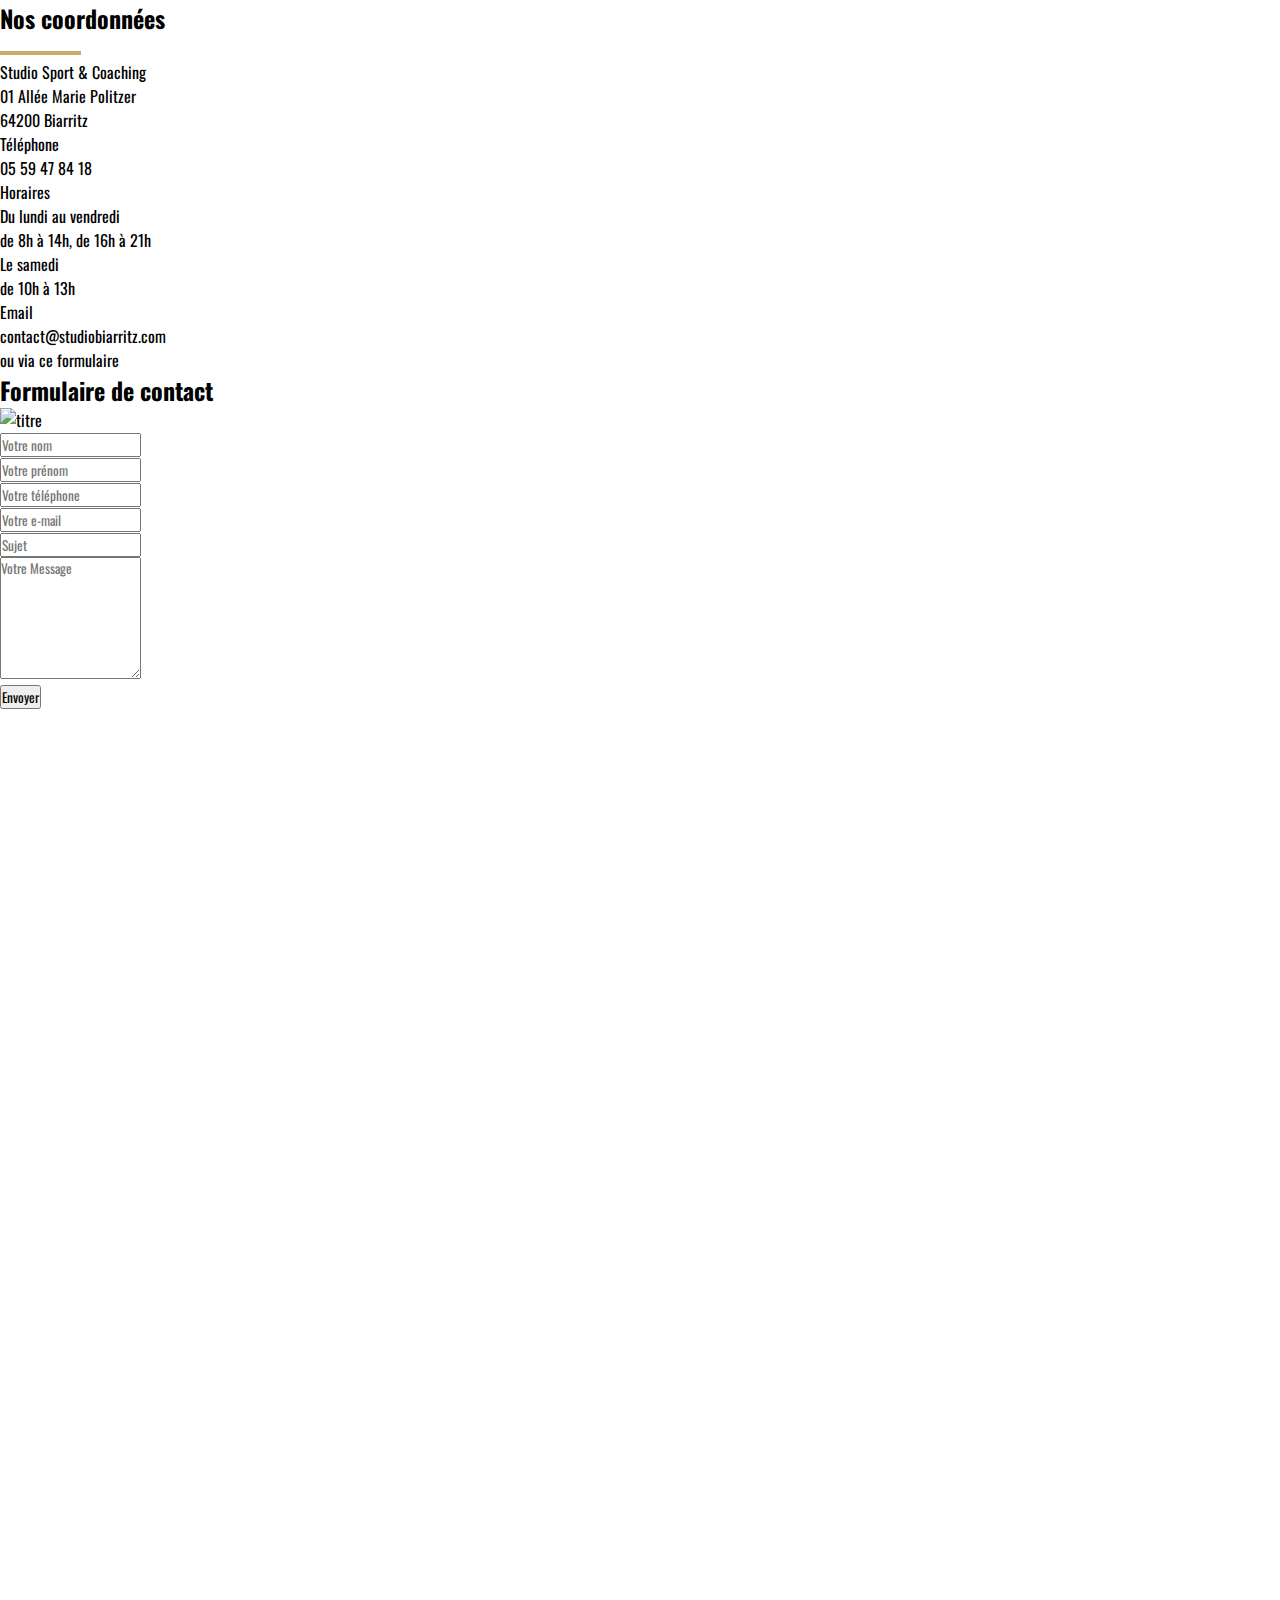
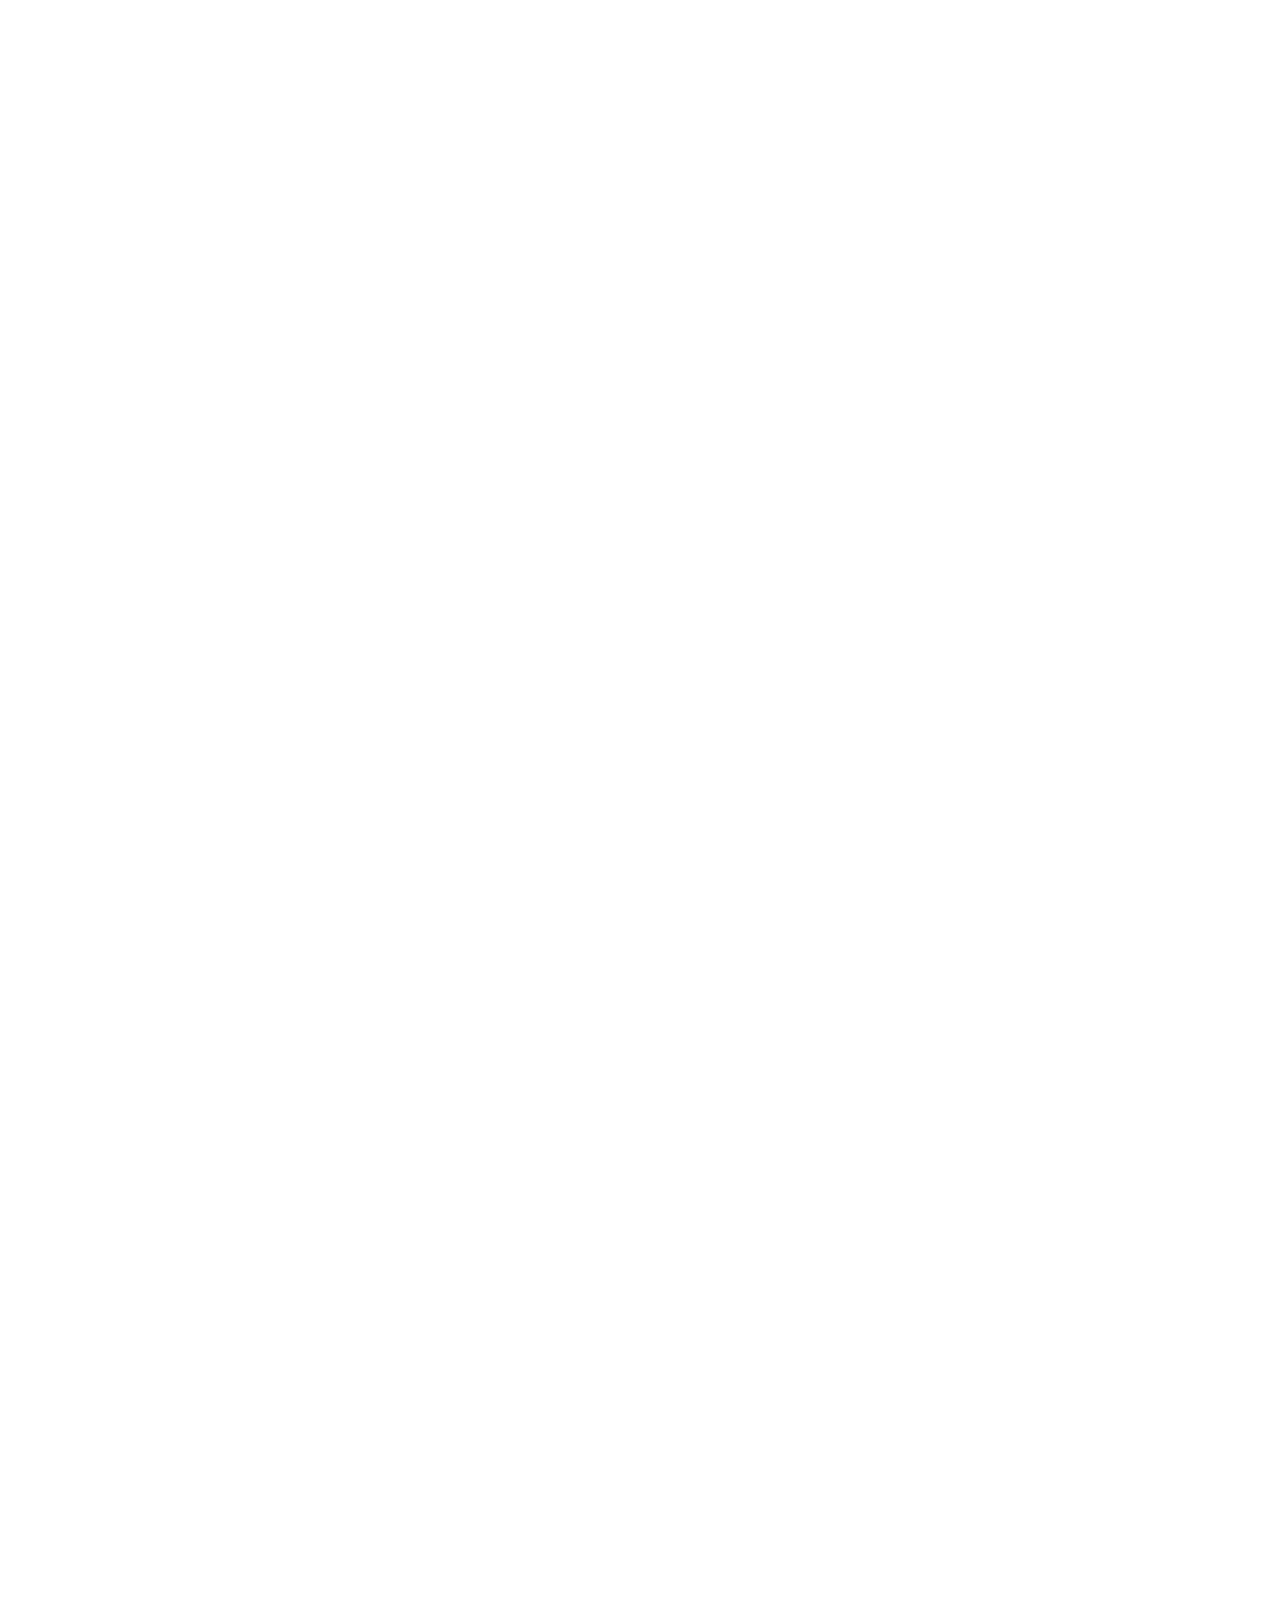
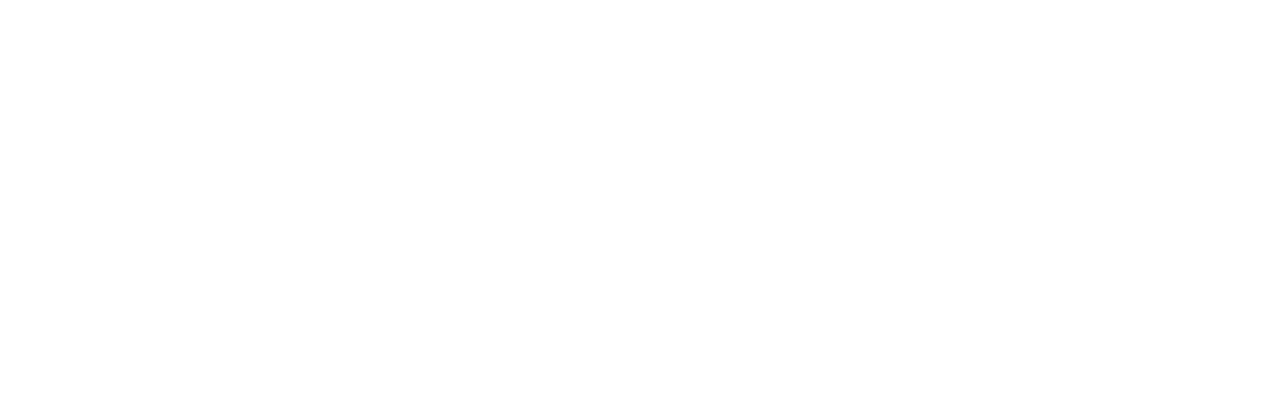
==== contact.html @ bf5719e6 "assemblage" ====
<!DOCTYPE html>
<html lang="FR-fr">

<head>
    <meta charset="UTF-8">
    <meta name="viewport" content="width=device-width, initial-scale=1.0">
    <title>Contact</title>
    <link rel="stylesheet" href="./css/style.css">
    <link href="https://cdn.jsdelivr.net/npm/bootstrap@5.3.2/dist/css/bootstrap.min.css" rel="stylesheet" integrity="sha384-T3c6CoIi6uLrA9TneNEoa7RxnatzjcDSCmG1MXxSR1GAsXEV/Dwwykc2MPK8M2HN" crossorigin="anonymous">
    <script defer src="./js/main.js"></script>
</head>

<body>

    <!-- CONTACT - SECTION 1 -->
    <section>


        <!-- GRILLE COORDONEES + FORUMUALIRE -->
        <div class="row mx-5">

            <!-- GRILLE COORDONNEES -->
            <div class="col-md-3">

                <h2 class="h1-responsive fw-bold">Nos coordonnées</h2>
                <img src="assets/img/gallery/bg_titre.jpg" alt="titre">
                <div class="mt-5">
                    <ul class="list-unstyled">
                        <li>
                            <p class="fw-bold m-0">Studio Sport & Coaching</p>
                            <p class="m-0">01 Allée Marie Politzer</p>
                            <p>64200 Biarritz</p>
                        </li>

                        <li>
                            <p class="fw-bold m-0">Téléphone</p>
                            <p>05 59 47 84 18</p>
                        </li>

                        <li>
                            <p class="fw-bold m-0">Horaires</p>
                            <p class="m-0">Du lundi au vendredi</p>
                            <p class="m-0">de 8h à 14h, de 16h à 21h</p>
                            <p class="m-0">Le samedi</p>
                            <p>de 10h à 13h</p>
                        </li>

                        <li>
                            <p class="fw-bold m-0">Email</p>
                            <p class="m-0">contact@studiobiarritz.com</p>
                            <p>ou via ce formulaire</p>
                        </li>
                    </ul>
                </div>
            </div>

            <div class="col-md-9">
                <h2 class="h1-responsive fw-bold my-1 pb-1">Formulaire de contact</h2>
                <img src="img/bg_titre.jpg" alt="titre">
                <form name="contact-form" id="formulaire" class="text-center mt-5">

                    <!--Grid row-->
                    <div class="row mt-4">

                        <!--Grid column-->
                        <div class="col-md-7">
                            <div class="md-form mb-0">
                                <input type="text" name="name" id="InputName" class="form-control bg-body-secondary rounded-0"
                                    placeholder="Votre nom">
                            </div>
                        </div>
                        <!--Grid column-->

                        <!--Grid column-->
                        <div class="col-md-5">
                            <div class="md-form mb-0">
                                <input type="text" name="first_name" class="form-control bg-body-secondary rounded-0"
                                    placeholder="Votre prénom">
                            </div>
                        </div>
                        <!--Grid column-->

                    </div>
                    <!--Grid row-->

                    <!--Grid row-->
                    <div class="row mt-4">
                        <div class="col-md-4">
                            <div class="md-form mb-0">
                                <input type="tel" name="number" id="Mobile_number" class="form-control bg-body-secondary rounded-0"
                                    placeholder="Votre téléphone">
                            </div>
                        </div>
                        <div class="col-md-8">
                            <div class="md-form mb-0">
                                <input type="email" name="e-mail" id="Inputemail" class="form-control bg-body-secondary rounded-0"
                                    placeholder="Votre e-mail">
                            </div>
                        </div>
                    </div>
                    <!--Grid row-->

                    <div class="row mt-4">
                        <div class="col-md-12">
                            <div class="md-form">
                                <input type="text" name="Sujet" id="InputSujet" class="form-control bg-body-secondary rounded-0" placeholder="Sujet">
                            </div>
                        </div>
                    </div>

                    <!--Grid row-->
                    <div class="row mt-4">

                        <!--Grid column-->
                        <div class="col-md-12">

                            <div class="md-form">
                                <textarea name="message" rows="6" class="form-control bg-body-secondary rounded-0" placeholder="Votre Message"></textarea>
                            </div>

                        </div>
                    </div>
                    <!--Grid row-->
                    
                    <div class="text-md-left mt-4">
                        <button type="submit"  class="btn btn-primary">Envoyer</button>
                    </div>
                </form>

            </div>

        </div>

    </section>


</body>

</html>
---- css/style.css ----
@import url('https://fonts.googleapis.com/css2?family=Agbalumo&family=Inter:wght@100;200;300;400;500;600;700;800;900&family=Oswald:wght@500&family=Poppins:ital,wght@0,100;0,200;0,300;0,400;0,500;0,600;0,700;0,800;0,900;1,100;1,200;1,300;1,400;1,500;1,600;1,700;1,800;1,900&display=swap');
@import url('https://fonts.googleapis.com/css2?family=Open+Sans:ital,wght@0,300;0,400;0,500;0,600;0,700;0,800;1,300;1,400;1,500;1,600;1,700;1,800&display=swap');

*{
    margin: 0;
    padding: 0;
    box-sizing: border-box;
    font-family: 'Oswald', sans-serif;
}
body{
    height: 400vh;
}
.ff-op{
    font-family: 'Open Sans', sans-serif;
}
/* NAVBAR - INDEX */
    /* width: auto;
    justify-content: space-between; */
.w-10{
    width: 10%;
}
.w-30{
    width: 30%;
}
.w-20{
    width: 20%;
}
.w-35{
    width: 35%;
}
.w-40{
    width: 40%;
}
.w-45{
    width: 45%;
}
.w-95{
    width: 95%;
}
.h-100px{
    height: 100px;
}
.w-60{
    width: 60%;
}
.w-15{
    width: 15%;
}
.start-25{
    left: 23%!important;
}
.dropdown-item:hover{
    color: #CBAC6B!important;
}
.gold{
    background: #CBAC6B;
}
.navbar{
    position: absolute;
    z-index: 1;
    width: 100%;
    justify-content: space-between;
    font-size: 26px;
}
.navbar-toggler-icon {
    background-image: url("data:image/svg+xml,%3csvg xmlns='http://www.w3.org/2000/svg' viewBox='0 0 30 30'%3e%3cpath stroke='rgba(255, 255, 255, 1)' stroke-linecap='round' stroke-miterlimit='10' stroke-width='2' d='M4 7h22M4 15h22M4 23h22'/%3e%3c/svg%3e")
}
.carousel-h{
    height: 985px!important;
}
.fs-card{
    font-size: 14px;
}

.nav-link{
    text-transform: uppercase;
}
nav ul {
    display: flex;
    padding-left: 0!important;
}
nav ul li{
    list-style: none;
}

.navbar-nav .nav-item:hover {
    background-color: rgb(199, 163, 95);
}
.navbar-nav .nav-item {
    transition: background-color 0.4s ease; 
}
.mobile{
    padding-top: 5px;
    height: 40px;
}
.bandeauFr{
    clip-path: polygon(100% 0, 100% 80%, 50% 100%, 0 80%, 0 0);
    background: #cbac6b;
    width: 35px;
    text-align: center;
    text-decoration: underline;
    right: 2%;
}
/* SLIDER */
.carousel-indicators [data-bs-target]{
    border: solid 2px white;
    border-radius: 100% ;
    height: 15px;
    width: 15px;
    background: none;
}
.carousel-indicators .active{
    background: white!important;
}
/* BOUTTON SLIDER + D'INFOS */
.btn-slider {
    font-weight: 1em;
    letter-spacing: 0.20em;
    background: none;
    position: absolute;
    bottom: 25%;
    left: 50%;
    transform: translate(-50%,-50%);
}
.btn-slider:hover{
    background-color:rgb(199, 163, 95); 
}
.bottom-40{
    bottom: 40%;
}
/* ------------coach----------- */
.custom-bg-1{
    background-image: url(/assets/img/gallery/activites/bg_activite_1.jpg);
    background-size: cover;
    background-position: center;
}
.custom-bg-2{
    background-image: url(/assets/img/gallery/activites/bg_activite_2.jpg);
    background-size: cover;
    background-position: center;
}
.custom-bg-3{
    background-image: url(/assets/img/gallery/activites/bg_activite_3.jpg);
    background-size: cover;
    background-position: center;
}
.custom-bg-4{
    background-image: url(/assets/img/gallery/activites/bg_activite_4.jpg);
    background-size: cover;
    background-position: center;
}

.custom-bg-1, .custom-bg-2, .custom-bg-3, .custom-bg-4{
    height: 460px;
}
    
.grid-img{
    width: 30px;
    height: 3px;
    margin-top: 10px;
    transition: width 0.5s ease;
}
    
.grid-a:hover + .grid-img{
    width: 200px;
}
    
.icon-size{
    height: 100px;
}

/* CARD */
.card-link::after{
    content: "";
    border-bottom: solid 3px black;
    position: absolute;
    width: 20%;
    bottom: -7px;
    left: 0;
    transition: width 0.3s;
}
.card-link:hover::after{
    width: 100%;
}
/* ------------------Présentation----------------------- */
.présentation{
    background: center url("/assets/img/visuel/visuel_3.jpg");
    background-size: cover;
    height: 500px;
    width: 100%;
}

/* X-Small devices (portrait phones, less than 1281px) */
@media screen and (max-width: 1200px){
  
   
/* BOUTTON SLIDER + D'INFOS */
.btn-slider {
    font-weight: 1em;
    letter-spacing: 0.20em;
    background: none;
    position: absolute;
    bottom: 15%;
    left: 50%;
    transform: translate(-50%,-50%);
}
.btn-slider:hover{
    background-color:rgb(199, 163, 95); 
}
/* PARAGRAPHE SLIDER */
/* LOGO STUDIO */

}

@media screen and (min-width: 992px){

.logo-site{
    width: 150px;
}
.fontSize{
    font-size: 20px;
}
.navbar-nav{
    width: 95%;
}
.w-95{
    width: 100%;
}

    /* BOUTTON SLIDER + D'INFOS */
.btn-slider {
    font-weight: 1em;
    letter-spacing: 0.20em;
    background: none;
    position: absolute;
    bottom: 15%;
    left: 50%;
    transform: translate(-50%,-50%);
}
.btn-slider:hover{
    background-color:rgb(199, 163, 95); 
}
/* PARAGRAPHE SLIDER */
.pslider {
    text-align: center;
    font-weight: 100em;
    font-size: 1em;
    color: white;
    position: absolute;
    bottom: 25%;
    left: 50%;
    transform: translate(-50%,-50%);
}
}
@media screen and (min-width: 1400px){
    .navbar-nav{
        width: 60%!important;
    }
    .w-95{
        width: 95%;
    }
    
   
}
@media screen and (max-width: 576px) { 
  /* BOUTTON SLIDER + D'INFOS */
.btn-slider {
    height: 5px;
    width: 20%;
    padding-bottom: 3%;
    font-size: 45%;
    background: none;
    position: absolute;
    bottom: 15%;
    left: 50%;
    transform: translate(-50%,-50%);
}

/* PARAGRAPHE SLIDER */
.pslider {
    text-align: center;
    font-size: 0.60em;
    color: white;
    position: absolute;
    bottom: 25%;
    left: 50%;
    transform: translate(-50%,-50%);
} 
/* APPARENCE LOGO */
.logo-site {
    width: 60px;
    height: 25px;
}

/* APPARENCE BURGER QUAND RESPONSIVE */
nav ul li {
    font-size: 8px;
}
  
}
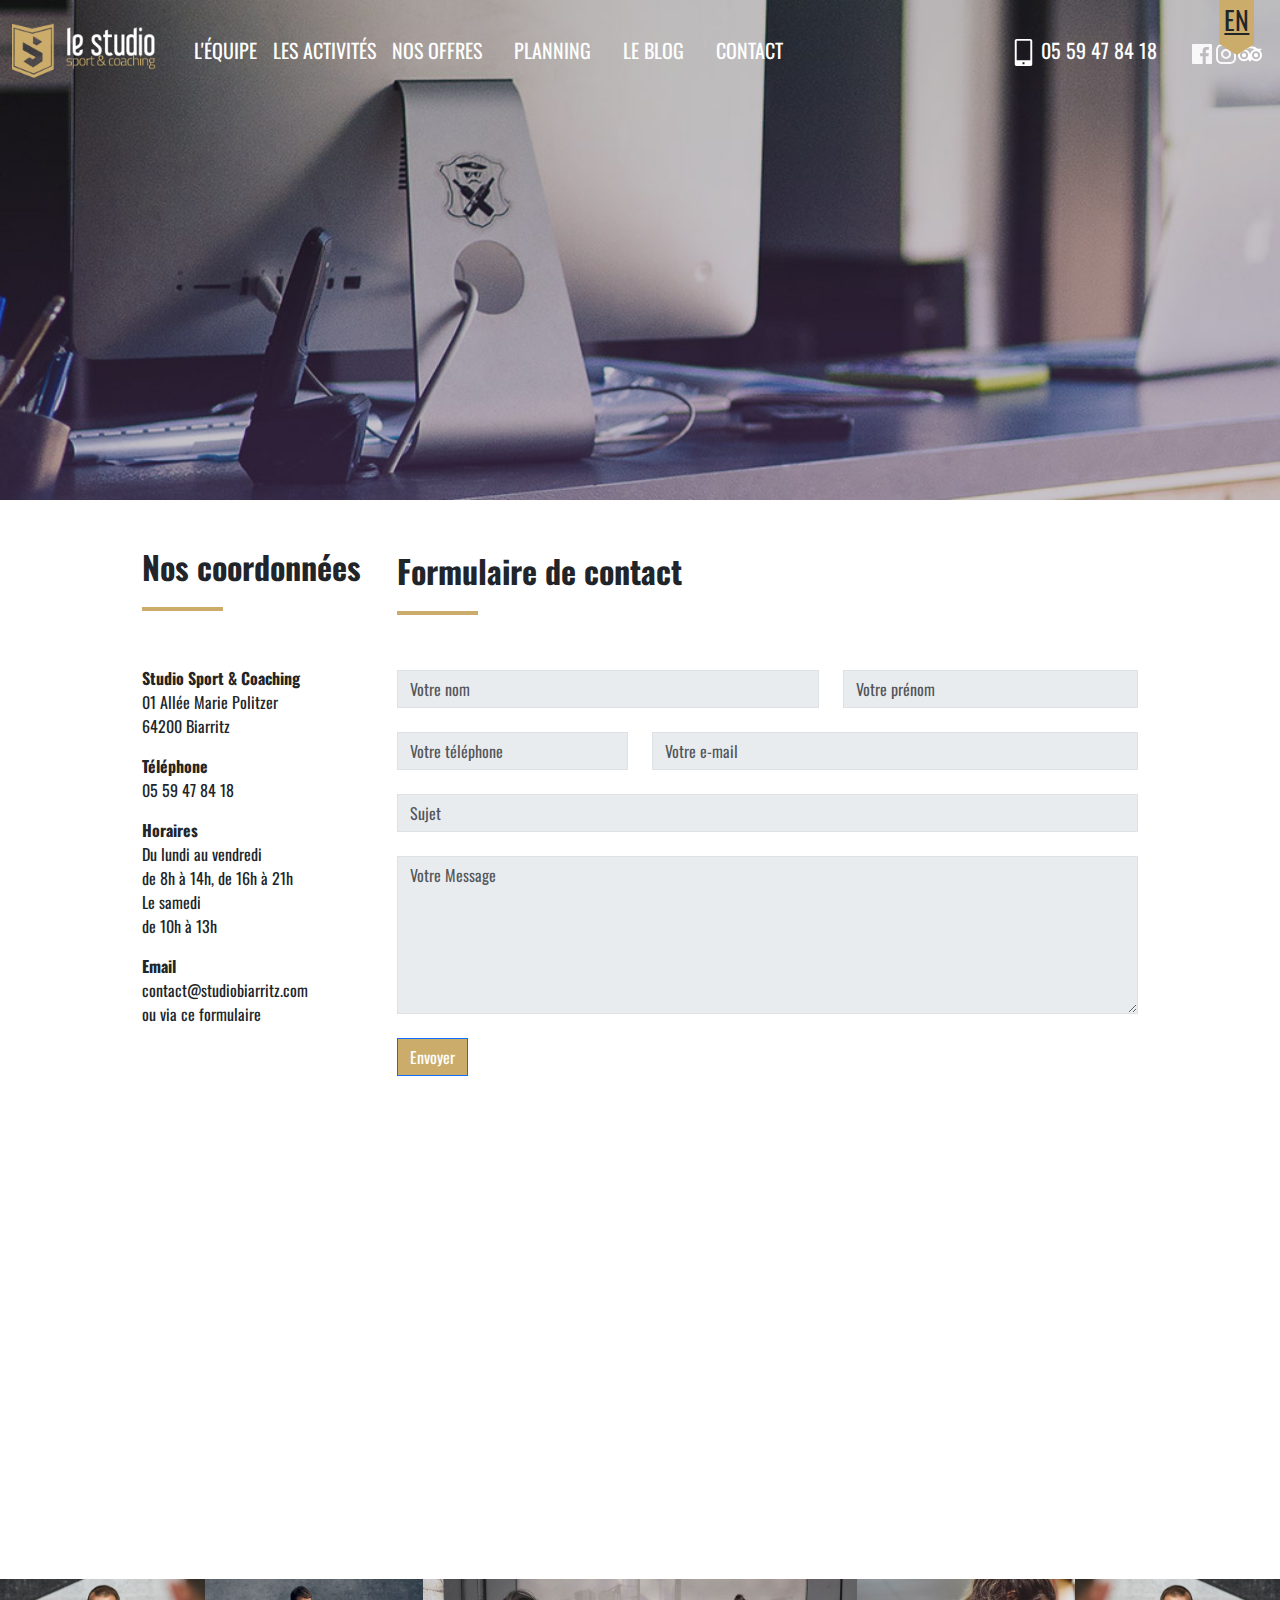
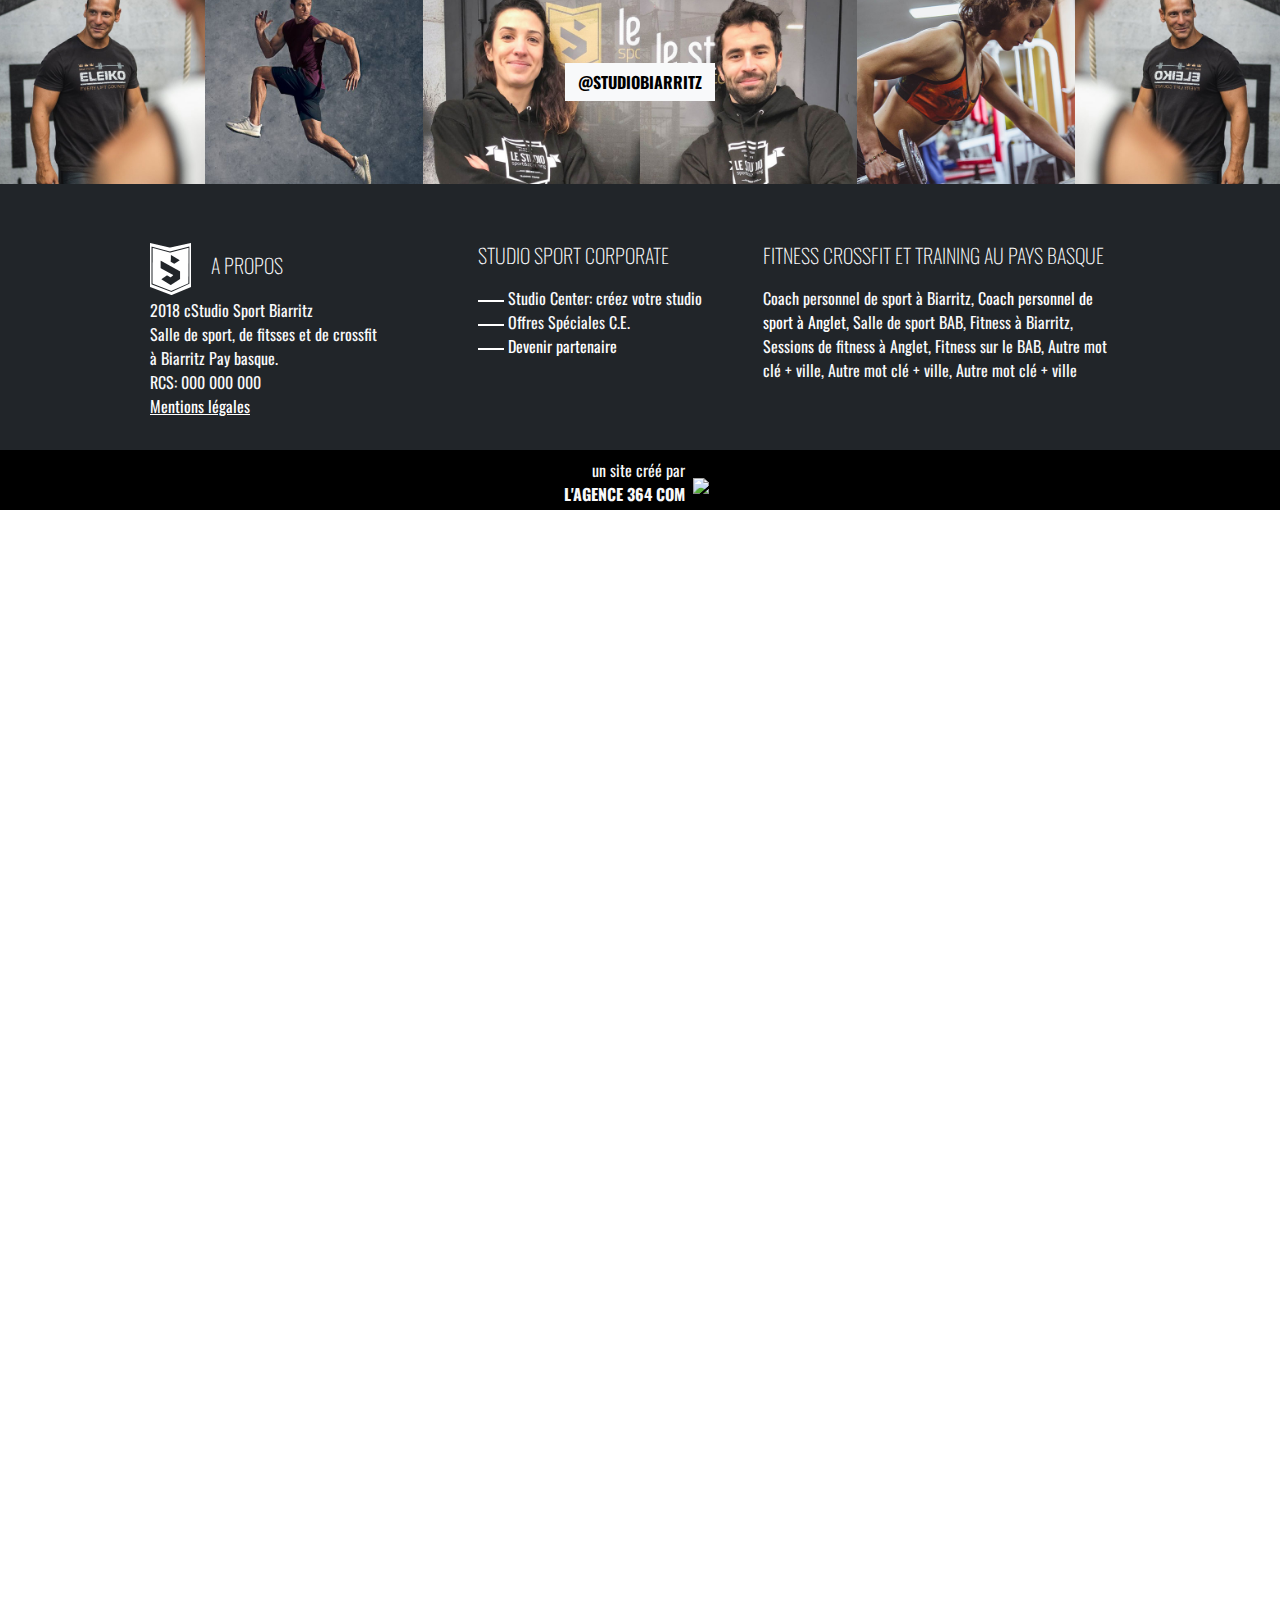
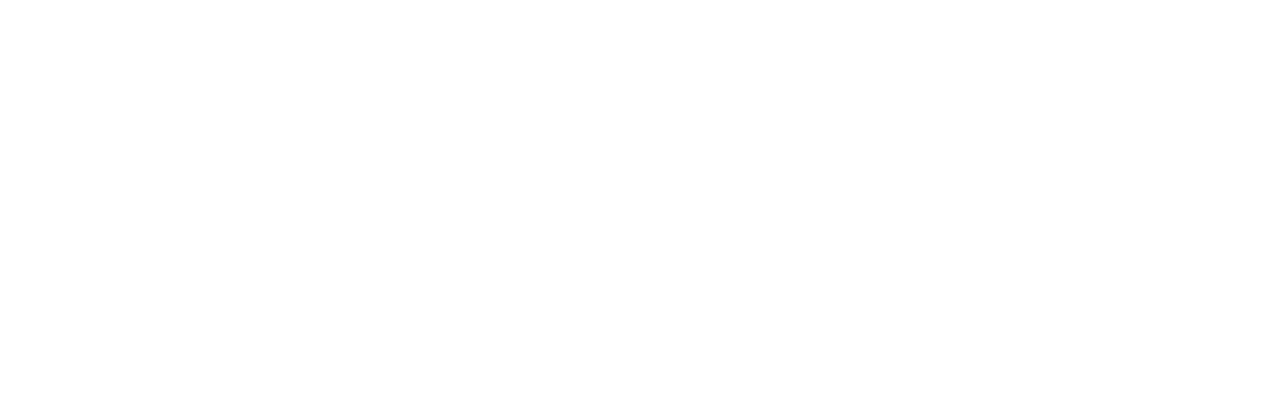
==== commit 00d41b7b: "onsenfou" ====
--- a/contact.html
+++ b/contact.html
@@ -1,23 +1,116 @@
 <!DOCTYPE html>
-<html lang="FR-fr">
+<html lang="en">
 
 <head>
-    <meta charset="UTF-8">
-    <meta name="viewport" content="width=device-width, initial-scale=1.0">
-    <title>Contact</title>
-    <link rel="stylesheet" href="./css/style.css">
-    <link href="https://cdn.jsdelivr.net/npm/bootstrap@5.3.2/dist/css/bootstrap.min.css" rel="stylesheet" integrity="sha384-T3c6CoIi6uLrA9TneNEoa7RxnatzjcDSCmG1MXxSR1GAsXEV/Dwwykc2MPK8M2HN" crossorigin="anonymous">
-    <script defer src="./js/main.js"></script>
+  <meta charset="utf-8">
+  <meta name="viewport" content="width=device-width, initial-scale=1">
+  
+  <script src="https://cdn.jsdelivr.net/npm/@popperjs/core@2.11.6/dist/umd/popper.min.js"></script>
+  <script src="https://cdn.jsdelivr.net/npm/bootstrap@5.3.0/dist/js/bootstrap.min.js"></script>
+  <script defer src="js/main.js"></script>
+
+  <!-- Bootstrap CSS -->
+  <link href="https://cdn.jsdelivr.net/npm/bootstrap@5.3.0/dist/css/bootstrap.min.css" rel="stylesheet">
+  <!-- favicon -->
+  <link rel="apple-touch-icon" sizes="180x180" href="/assets/img/favicon/apple-touch-icon.png">
+  <link rel="icon" type="image/png" sizes="32x32" href="/assets/img/favicon/favicon-32x32.png">
+  <link rel="icon" type="image/png" sizes="16x16" href="assets/img/favicon/favicon-16x16.png">
+  <link rel="stylesheet" href="https://cdnjs.cloudflare.com/ajax/libs/font-awesome/6.5.1/css/all.min.css"
+  integrity="sha512-DTOQO9RWCH3ppGqcWaEA1BIZOC6xxalwEsw9c2QQeAIftl+Vegovlnee1c9QX4TctnWMn13TZye+giMm8e2LwA=="
+  crossorigin="anonymous" referrerpolicy="no-referrer" />
+
+  <link rel="stylesheet" href="/css/style.css">
+  <title>Présentation</title>
 </head>
 
 <body>
-
-    <!-- CONTACT - SECTION 1 -->
-    <section>
+  <header>
+    <nav class="navbar py-0 navbar-expand-lg navbar-light">
+      <div class="container-fluid w-95 m-auto">
+        <!-- Logo -->
+        <a class="navbar-brand ms-0 me-3" href="index.html">
+          <img class="logo-site" src="assets/img/gallery/header/logo.png" alt="Logo">
+        </a>
+
+        <!-- Burger -->
+        <button class="navbar-toggler" type="button" data-bs-toggle="collapse" data-bs-target="#navbarNav"
+          aria-controls="navbarNav" aria-expanded="false" aria-label="Toggle navigation">
+          <span class="navbar-toggler-icon"></span>
+        </button>
+
+        <!-- Liens de navigation -->
+        <div class="collapse justify-content-around navbar-collapse" id="navbarNav">
+          <ul class="navbar-nav d-flex fontSize w-40 h-100px">
+            <li class="nav-item p-2 d-flex align-items-center ">
+              <a class="nav-link text-uppercase text-white" href="#">L'équipe</a>
+            </li>
+            <li class="nav-item text-white d-flex align-items-center" type="button" data-bs-toggle="dropdown" aria-expanded="false">
+              LES ACTIVITÉS
+            </li>
+            <ul class="dropdown-menu bg-dark position-absolute start-25 rounded-0">
+              <li>
+                <a class="dropdown-item text-bg-dark p-3" href="presentation.html">LE CYCLING</a>
+              </li>
+              <li>
+                <a class="dropdown-item text-bg-dark p-3" href="presentation.html">LE TRAINING FONCTIONNEL</a>
+              </li>
+              <li>
+                <a class="dropdown-item text-bg-dark p-3" href="presentation.html">LE CROSSFIT</a>
+              </li>
+              <li>
+                <a class="dropdown-item text-bg-dark p-3" href="presentation.html">PERSONNALTRAINING - COACH PERSONNEL</a>
+              </li>
+            </ul>
+          
+            <li class="nav-item p-2 d-flex align-items-center">
+              <a class="nav-link text-uppercase text-white" href="#">Nos offres</a>
+            </li>
+            <li class="nav-item p-2 d-flex align-items-center">
+              <a class="nav-link text-uppercase text-white" href="#">Planning</a>
+            </li>
+            <li class="nav-item p-2 d-flex align-items-center">
+              <a class="nav-link text-uppercase text-white" href="#">Le blog</a>
+            </li>
+            <li class="nav-item p-2 d-flex align-items-center">
+              <a class="nav-link text-uppercase text-white" href="#">Contact</a>
+            </li>
+            <li class="nav-item p-2 d-flex d-lg-flex d-xl-none align-items-center">
+              <a class="nav-link text-uppercase text-white" href="#">Réseaux</a>
+            </li>
+          </ul>
+          <div class="d-flex justify-content-between w-30 d-md-none d-xl-flex">
+            <div class="nav-mobile d-flex  align-items-center">
+              <img src="assets/img/gallery/header/clarity_mobile-solid.svg" class="mobile" alt="mobile">
+              <span class="text-white text-align fontSize d-none d-xl-block d-xxl-block">05 59 47 84 18</span>
+            </div>
+
+            <!-- Socials -->
+            <div class="socials d-flex w-30 align-items-center d-sm-none d-md-none d-xl-flex">
+              <ul class="d-flex justify-content-around mb-0 w-60">
+                <li><a href="#"><img src="/assets/img/gallery/header/uil_facebook.svg" alt="facebook"></a></li>
+                <li><a href="#"><img src="/assets/img/gallery/header/mdi_instagram.svg" alt="instagram"></a></li>
+                <li><a href="#"><img src="/assets/img/gallery/header/simple-icons_tripadvisor.svg" alt="tripad"></a>
+                </li>
+              </ul>
+            </div>
+          </div>
+          <!-- Téléphone -->
+          <div class="bandeauFr position-absolute top-0 w-30">
+            <p>EN</p>
+          </div>
+        </div>
+      </div>
+    </nav>
+    <div class="presentation-contact">
+
+    </div>
+  </header>
+  <main>
+    <section class="container">
 
 
         <!-- GRILLE COORDONEES + FORUMUALIRE -->
-        <div class="row mx-5">
+        <div class="row mx-5 mt-5">
 
             <!-- GRILLE COORDONNEES -->
             <div class="col-md-3">
@@ -56,7 +149,7 @@
 
             <div class="col-md-9">
                 <h2 class="h1-responsive fw-bold my-1 pb-1">Formulaire de contact</h2>
-                <img src="img/bg_titre.jpg" alt="titre">
+                <img src="assets/img/gallery/bg_titre.jpg" alt="titre">
                 <form name="contact-form" id="formulaire" class="text-center mt-5">
 
                     <!--Grid row-->
@@ -122,8 +215,8 @@
                     </div>
                     <!--Grid row-->
                     
-                    <div class="text-md-left mt-4">
-                        <button type="submit"  class="btn btn-primary">Envoyer</button>
+                    <div class="mt-4 text-start">
+                        <button type="submit"  class="btn btn-primary gold rounded-0">Envoyer</button>
                     </div>
                 </form>
 
@@ -133,7 +226,124 @@
 
     </section>
 
-
+    <!-- MAP -->
+    <section>
+        <div class="container-fluid px-0 mt-5 mb-0">
+            <iframe class="myMap" src="https://www.google.com/maps/embed?pb=!1m18!1m12!1m3!1d9698.46167097915!2d-1.564757070154497!
+            3d43.482179980537126!2m3!1f0!2f0!3f0!3m2!1i1024!2i768!4f13.1!3m3!1m2!1s0xd516ad0bacd24f3%3A0x431daa357560
+            ab2b!2s4%20Rue%20de%20la%20Cit%C3%A9%2C%2064200%20Biarritz!5e0!3m2!1sfr!2sfr!4v1703082615504!5m2!1sfr!2sfr" 
+            width="100%" height="450" style="border:0;" allowfullscreen="" loading="lazy" referrerpolicy="no-referrer-when-downgrade">
+            </iframe>
+        </div>
+    </section>
+
+    <!-- INSTAGRAM -->
+    <section>
+        <div class="container-fluid mt-0 px-0">
+            <div class="row align-items-center position-relative">
+                <div class="col-md-2 franche-container col border-0 m-0 p-0 position-relative"> 
+                    <img class="inst img-fluid"
+                        src="assets/img/gallery/coach/martial-coach-crossfit-biarritz.jpg" alt="#" />
+                    <div class="franche position-absolute top-50 start-50 translate-middle justify-content-center align-items-center">
+                        <i class="fa-solid fa-heart pe-3" style="color: white;">145</i>
+                        <i class="fa-solid fa-comment pe-3" style="color: white;">6</i>
+                    </div>
+                </div>
+                <div class="col-md-2 franche-container col border-0 m-0 p-0 position-relative">
+                    <img class="inst img-fluid"
+                        src="assets/img/gallery/coach/bastien-coach-fitness-biarritz-cote-basque.jpg" alt="#" />
+                    <div class="franche position-absolute top-50 start-50 translate-middle d-flex justify-content-right">
+                        <i class="fa-solid fa-heart pe-3" style="color: white;">145</i>
+                        <i class="fa-solid fa-comment pe-3" style="color: white;">6</i>
+                    </div>
+                </div>
+                <div class="col-md-2 franche-container col border-0 m-0 p-0 position-relative">
+                    <img class="inst img-fluid"
+                        src="assets/img/gallery/coach/elise-coach-biarritz-salle-de-sport.jpg" alt="#" />
+                    <div class="franche position-absolute top-50 start-50 translate-middle d-flex justify-content-right">
+                        <i class="fa-solid fa-heart pe-3" style="color: white;">145</i>
+                        <i class="fa-solid fa-comment pe-3" style="color: white;">6</i>
+                    </div>
+                </div>
+                <div class="col-md-2 franche-container col border-0 m-0 p-0 position-relative">
+                    <img class="inst img-fluid"
+                        src="assets/img/gallery/coach/julien-coach-biarritz-fitness-studio-sport.jpg" alt="#">
+                    <div class="franche position-absolute top-50 start-50 translate-middle d-flex justify-content-right">
+                        <i class="fa-solid fa-heart pe-3" style="color: white;">145</i>
+                        <i class="fa-solid fa-comment pe-3" style="color: white;">6</i>
+                    </div>
+                </div>
+                <div class="col-md-2 franche-container col border-0 m-0 p-0 position-relative">
+                    <img class="inst img-fluid"
+                        src="assets/img/gallery/coach/julie-coach-fitness-biarritz.jpg" alt="#" />
+                    <div class="franche position-absolute top-50 start-50 translate-middle d-flex justify-content-right">
+                        <i class="fa-solid fa-heart pe-3" style="color: white;">145</i>
+                        <i class="fa-solid fa-comment pe-3" style="color: white;">6</i>
+                    </div>
+                </div>
+                <div class="col-md-2 franche-container col border-0 m-0 p-0 position-relative">
+                    <img class="inst img-fluid"
+                        src="assets/img/gallery/coach/martial-coach-crossfit-biarritz_1.jpg" alt="#" />
+                    <div class="franche position-absolute top-50 start-50 translate-middle d-flex justify-content-right">
+                        <i class="fa-solid fa-heart pe-3" style="color: white;">145</i>
+                        <i class="fa-solid fa-comment pe-3" style="color: white;">6</i>
+                    </div>
+                </div>
+                    <div class="text-center position-absolute top-50 start-50 translate-middle">
+                        <button type="button" class="btn btn-light rounded-0 fw-bold">
+                            @STUDIOBIARRITZ
+                        </button>
+                    </div>
+                <!-- <button type="button"
+                    class="btn btn-light col-md-2 rounded-0 w-12 fw-bold position-absolute top-50 start-50 translate-middle">@STUDIOBIARRITZ
+                </button> -->
+            </div>
+        </div>
+    </section>
+
+    <footer class="bg-dark text-light pt-2">
+
+        <div class="container mt-5">
+          <div class="row mb-6">
+            <!-- Première ligne -->
+            <div class="col-md-4 ps-5 mb-6 ms-3">
+              <img src="assets/img/gallery/footer/logo_footer.png" class="max-width-15 px-3 d-inline">
+              <p class="fs-5 text fw-lighter py-1 d-inline">A PROPOS</p>
+              <p class="text-left fw-normal fw-lighter ps-3">2018 cStudio Sport Biarritz <br>
+                Salle de sport, de fitsses et de crossfit <br>
+                à Biarritz Pay basque. <br>
+                RCS: 000 000 000 <br>
+                <a href="#" class="text-white fw-normal fw-lighter pb-3">Mentions légales</a>
+              </p>
+            </div>
+            <div class="col-md-3">
+              <p class="text-left fs-5 text fw-lighter">STUDIO SPORT CORPORATE</p>
+              <p class="text-left fw-normal fw-lighter"><img src="assets/img/gallery/bg_titre_blanc.jpg" class="w-10 img-fluid"> Studio
+                Center: créez votre studio <br>
+                <img src="assets/img/gallery/bg_titre_blanc.jpg" class="max-width-15 fw-lighter w-10"> Offres Spéciales C.E. <br>
+                <a href="#" class="text-white fw-normal fw-lighter pb-3 text-decoration-none"><img src="assets/img/gallery/bg_titre_blanc.jpg"
+                    class="w-10 img-fluid"> Devenir partenaire</a>
+              </p>
+            </div>
+            <div class="col-md-4 me-1">
+              <p class="text-right fs-5 text fw-lighter">FITNESS CROSSFIT ET TRAINING AU PAYS BASQUE</p>
+              <p class="text-right fw-normal fw-lighter">Coach personnel de sport à Biarritz,
+                <a href="#" class="text-white fw-normal fw-lighter pb-3 text-decoration-none">Coach personnel de sport à Anglet</a>, Salle de sport BAB, Fitness à Biarritz, Sessions de fitness à Anglet, Fitness sur le BAB, Autre mot clé + ville, Autre mot clé + ville, Autre mot clé + ville
+              </p>
+            </div>
+          </div>
+          <!-- Deuxième ligne -->
+        </div>
+        <div class="bg-black row mt-3 pt-1 g-0 container-fluid">
+          <div class="text-center text-right d-flex justify-content-center align-items-center h-20">
+            <p class="fs-10 m-0 text-end">
+              un site créé par<br>
+             <span class="fw-bold">L'AGENCE 364 COM</span>
+            </p>
+            <img src="logos/364 logo footer.png" class="px-2 py-3 pt-4">
+          </div>
+      </footer>
+
+  </main>
 </body>
-
 </html>--- a/css/style.css
+++ b/css/style.css
@@ -51,6 +51,9 @@
 }
 .dropdown-item:hover{
     color: #CBAC6B!important;
+}
+.color-gold{
+    color: #CBAC6B;
 }
 .gold{
     background: #CBAC6B;
@@ -299,4 +302,33 @@
   
 } 
 
-
+/* CONTACT */
+.presentation-contact{
+    background: center url("/assets/img/visuel/header-contact.jpg");
+    background-size: cover;
+    height: 500px;
+    width: 100%;
+}
+
+.myMap {
+    filter: grayscale(100%) invert(85%);
+}
+
+.franche:hover{
+    display: block!important;
+    opacity: 1;
+}
+.franche {
+    opacity: 0;
+}
+.franche-container:hover img{
+    opacity: 0.6;
+}
+.franche-container:hover .franche{
+    opacity: 1;
+}
+
+/* 404 ERROR */
+
+
+
